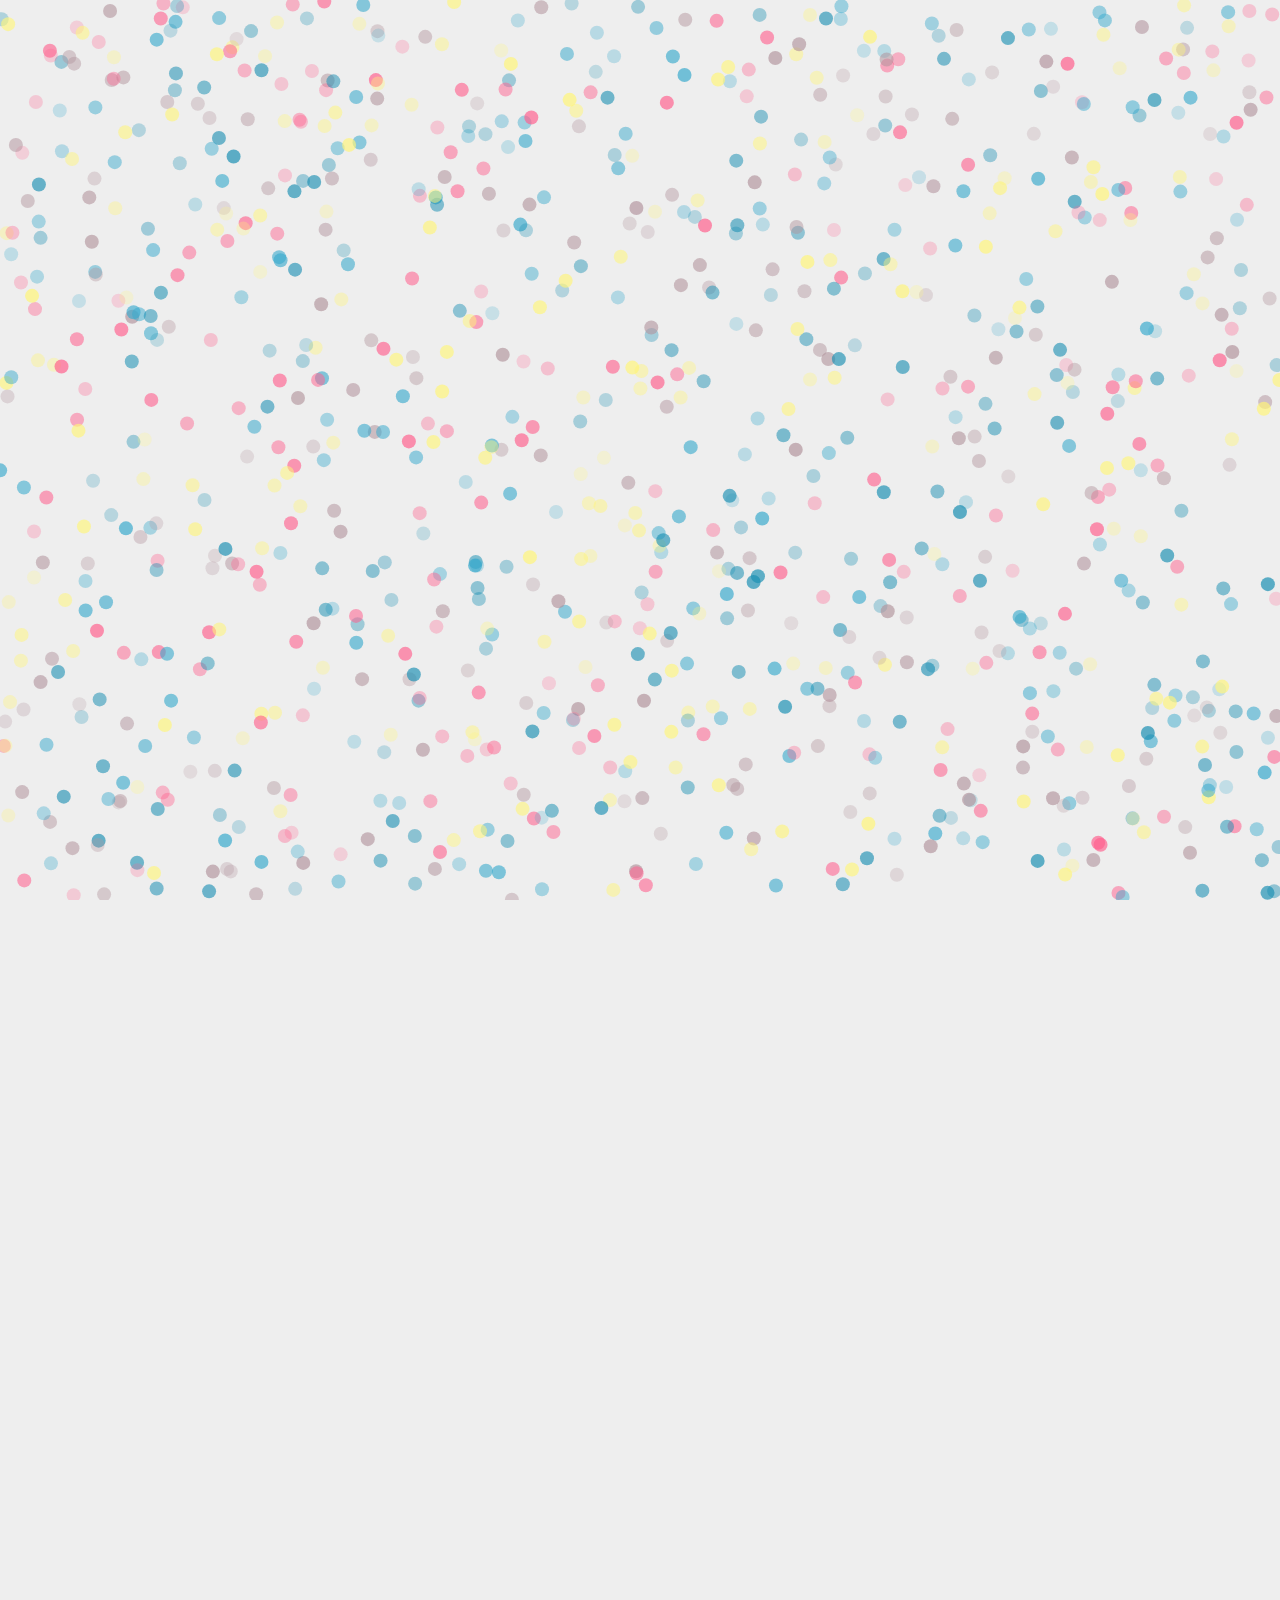
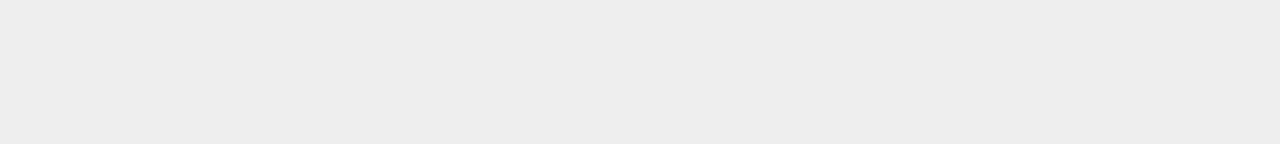
==== Christmas/index.html @ 83e3ecf7 "圣诞" ====
<!DOCTYPE html>
<html>

<head>

  <meta charset="UTF-8">

  <title>HTML5像素文字爆炸重组动画特效DEMO演示</title>

  <link rel="stylesheet" href="css/style.css" media="screen" type="text/css" />

  <style>
    *{
      position: static;
    }
    /* body{
      background: url("./img/0008020295094258_b.jpg") no-repeat;
      background-size: 100% 100%;
    } */
    #text{
      display: none;
    }
    #stage{
      z-index: 100;
      position: absolute;
      top: 0;
      left: 0;
      opacity: 1;
      transition: all 1s;
    }
    .zhufubox{
      position: relative;
      width: 100%;
      top: 0;
      left: 0;
      height: 109rem;
      z-index: 1;
      opacity: 0;
      transition: all 2s;
    }
    .clearfix::after{
      display: block;
      content: "";
      clear: both;
    }
    .zhufu{
          width: 44rem;
          height: 50rem;
          position: absolute;
          /* right: 0; */
          left: 50%;
          top: 35rem;
          margin-left: -22rem;
           font-family:arial, sans-serif; 
           font-size:3rem;
           color: rgb(104, 100, 100);
        }
        .zhufu strong{
          color:brown;
        }
    </style>
</head>

<body>
  <div class="zhufubox clearfix">
    <div class="zhufu">
      <p>圣诞的钟声即将响起，落叶飞舞着，温馨洋溢着，祝福伴随着，多少个不眠之夜都不及今天的平安夜来得幸福而快乐，温暖着这个不一样的夜晚。工作上的不如意或者生活中的不愉快都将它们通通抹掉，多点爱自己，才能把生活过得更加的美好。在此送上一句
        ————
        <strong>圣诞节快乐</strong> </p>
    </div>
  </div>
  <canvas id="text" width="500" height="100"></canvas>
  <canvas id="stage" width="500" height="100"></canvas>
  <!-- <form id="form">
    <input type="text" id="inputText" value="HELLO" />
    <input type="submit" value="TRY IT" />
</form> -->


  <div style="text-align:center;clear:both">
    <script src="/gg_bd_ad_720x90.js" type="text/javascript"></script>
    <script src="/follow.js" type="text/javascript"></script>
  </div>
  <script src='js/EasePack.min.js'></script>
  <script src='js/TweenLite.min.js'></script>
  <script src='js/easeljs-0.7.1.min.js'></script>
  <script src='js/requestAnimationFrame.js'></script>

  <script src="js/index.js"></script>

</body>

</html>
---- Christmas/css/style.css ----
body {
  background: #eee;
}

* {
  position: absolute;
  margin: 0; padding: 0;
}

input[type="text"] {
  border: 1px solid #ddd;
  padding: 6px;
  font-size: 18px;
  width: 200px;
  text-transform: uppercase;
  top: 30px;
  left: 130px;
}

input[type="submit"] {
  display: block;
  width: 100px;
  border: 0;
  line-height: 35px;
  height: 35px;
  color: #fff;
  background: mediumpurple;
  font-size: 18px;
  top: 30px;
  left: 350px;
  cursor: pointer;
}

form {
  width: 600px;
  height: 100px;
}
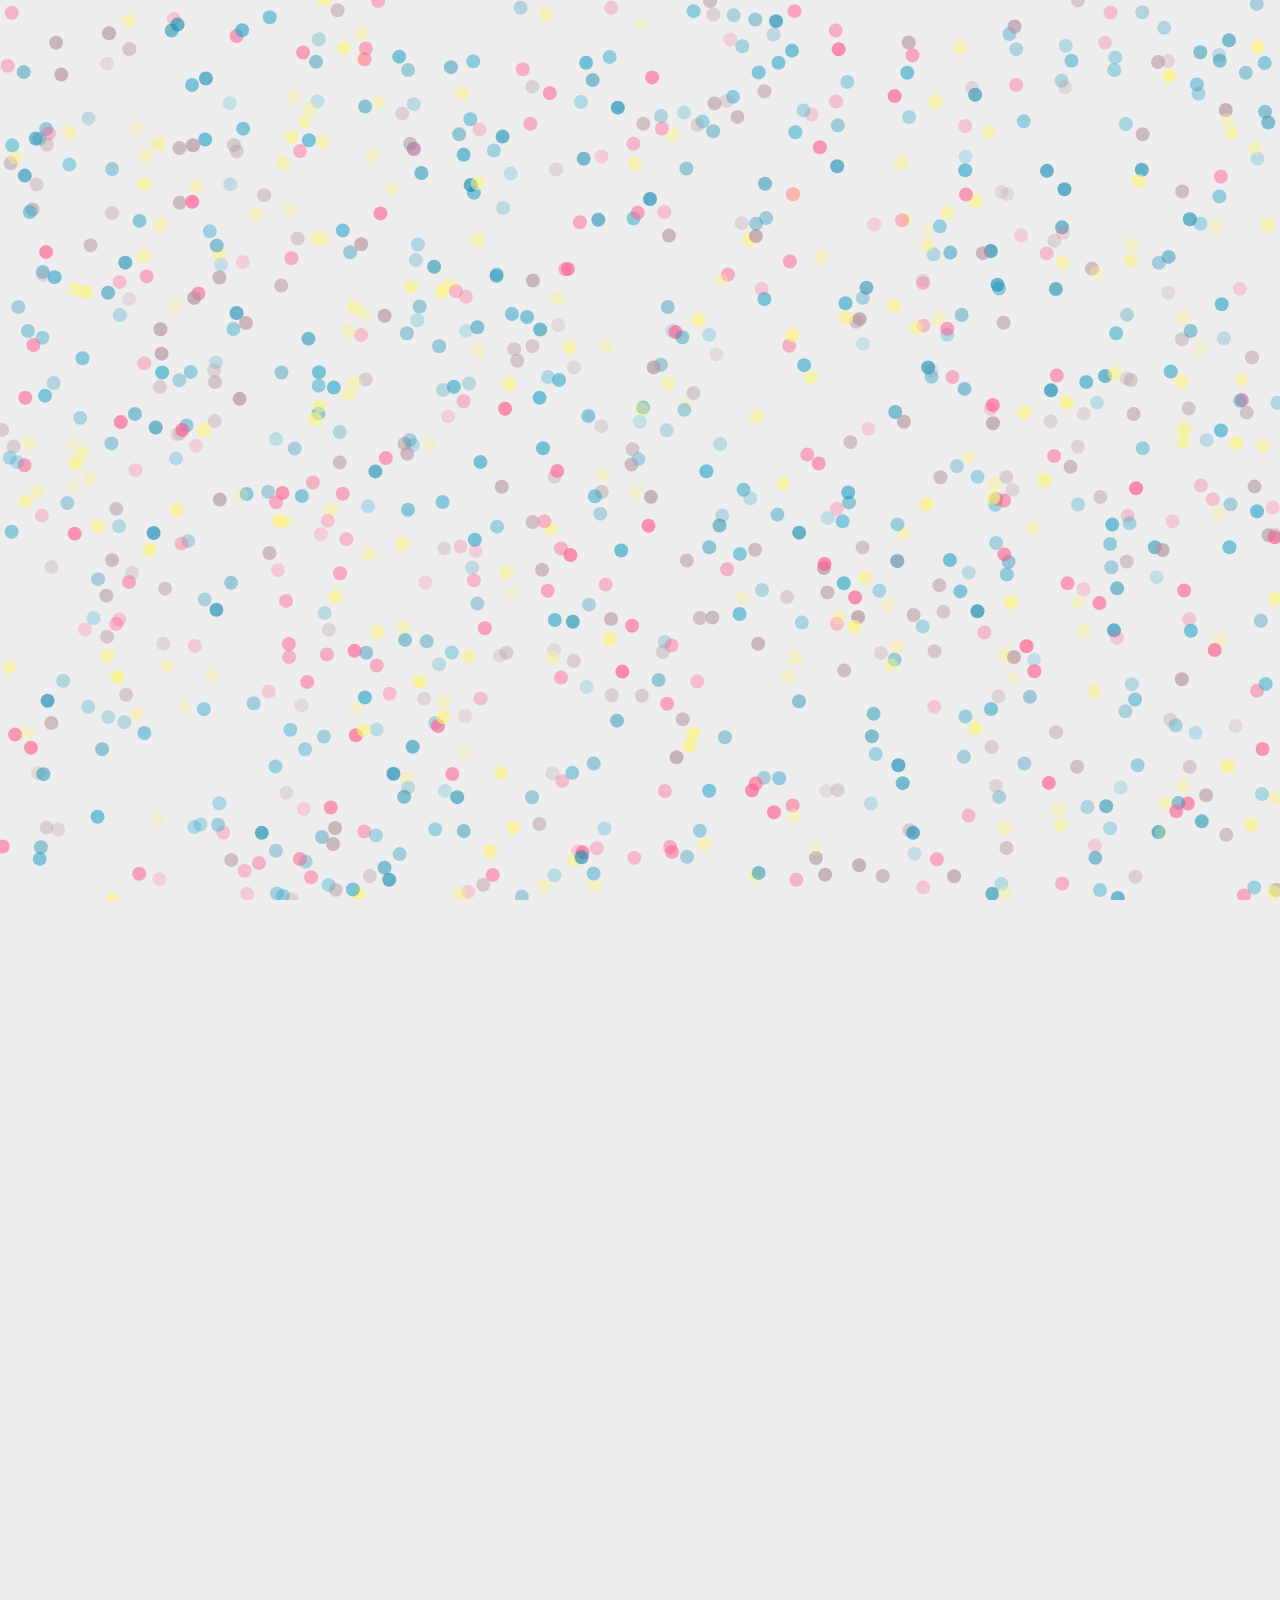
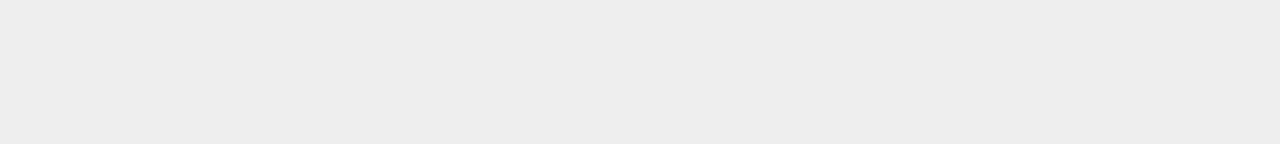
==== commit fd91a2d3: "圣诞" ====
--- a/Christmas/index.html
+++ b/Christmas/index.html
@@ -5,7 +5,7 @@
 
   <meta charset="UTF-8">
 
-  <title>HTML5像素文字爆炸重组动画特效DEMO演示</title>
+  <title>圣诞快乐</title>
 
   <link rel="stylesheet" href="css/style.css" media="screen" type="text/css" />
 
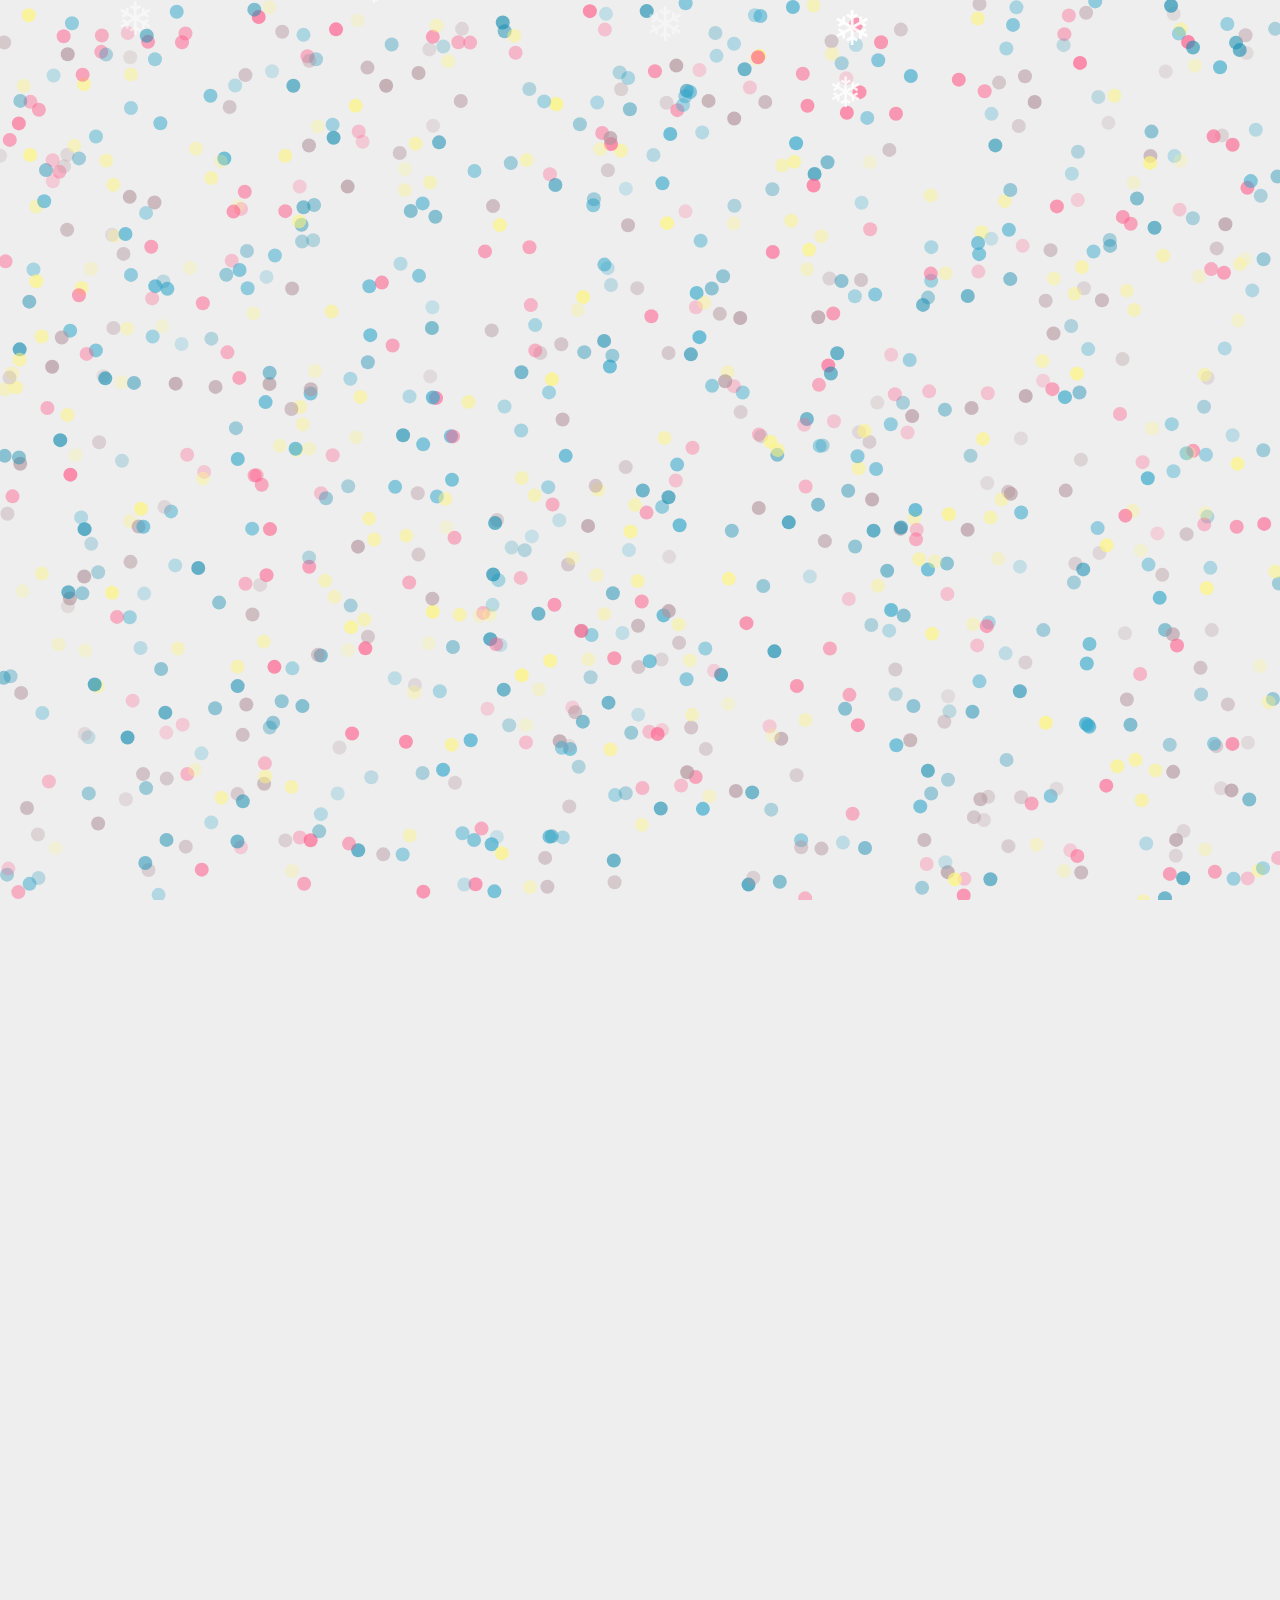
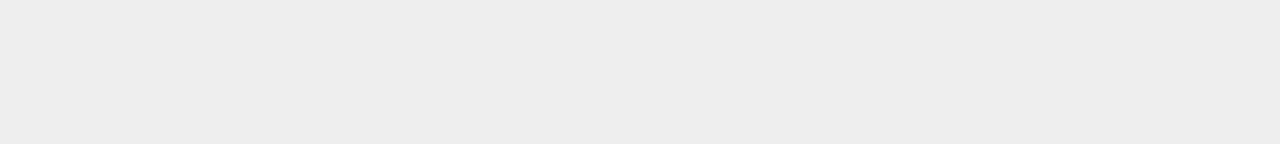
==== commit 271bba1a: "圣诞" ====
--- a/Christmas/index.html
+++ b/Christmas/index.html
@@ -12,6 +12,7 @@
   <style>
     *{
       position: static;
+      z-index: 500;
     }
     /* body{
       background: url("./img/0008020295094258_b.jpg") no-repeat;
@@ -53,7 +54,7 @@
           margin-left: -22rem;
            font-family:arial, sans-serif; 
            font-size:3rem;
-           color: rgb(104, 100, 100);
+           color: rgb(202, 197, 197);
         }
         .zhufu strong{
           color:brown;
@@ -87,6 +88,7 @@
   <script src='js/requestAnimationFrame.js'></script>
 
   <script src="js/index.js"></script>
+  <script type="module" src="./demo.js"></script>
 
 </body>
 
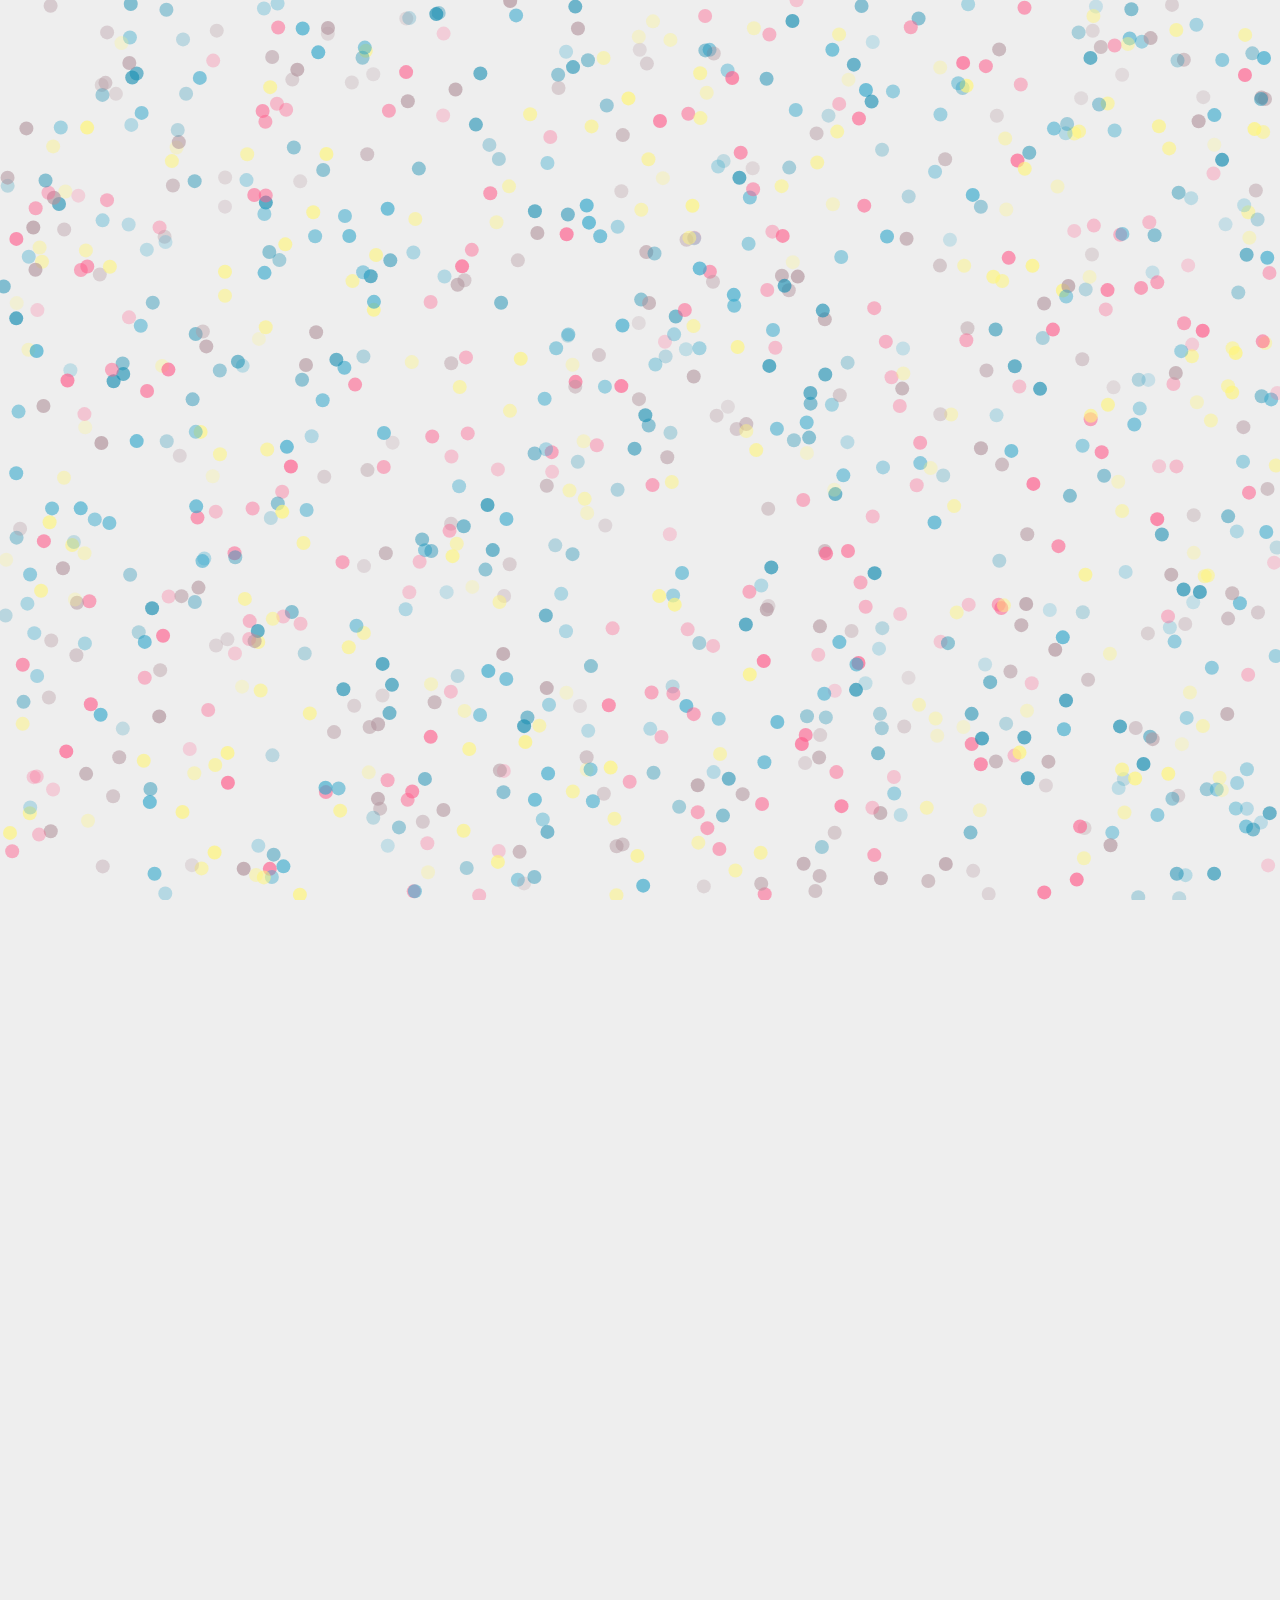
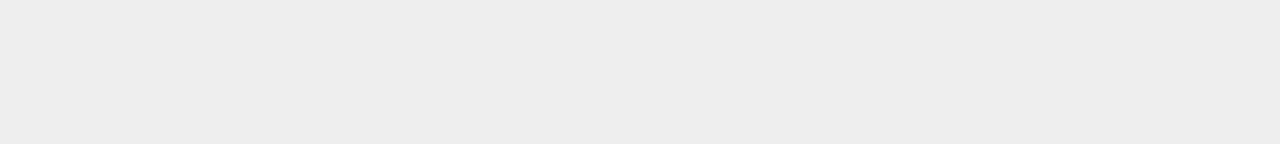
==== commit 09c6ffbc: "圣诞" ====
--- a/Christmas/index.html
+++ b/Christmas/index.html
@@ -88,7 +88,7 @@
   <script src='js/requestAnimationFrame.js'></script>
 
   <script src="js/index.js"></script>
-  <script type="module" src="./demo.js"></script>
+  <script src="./demo.js"></script>
 
 </body>
 
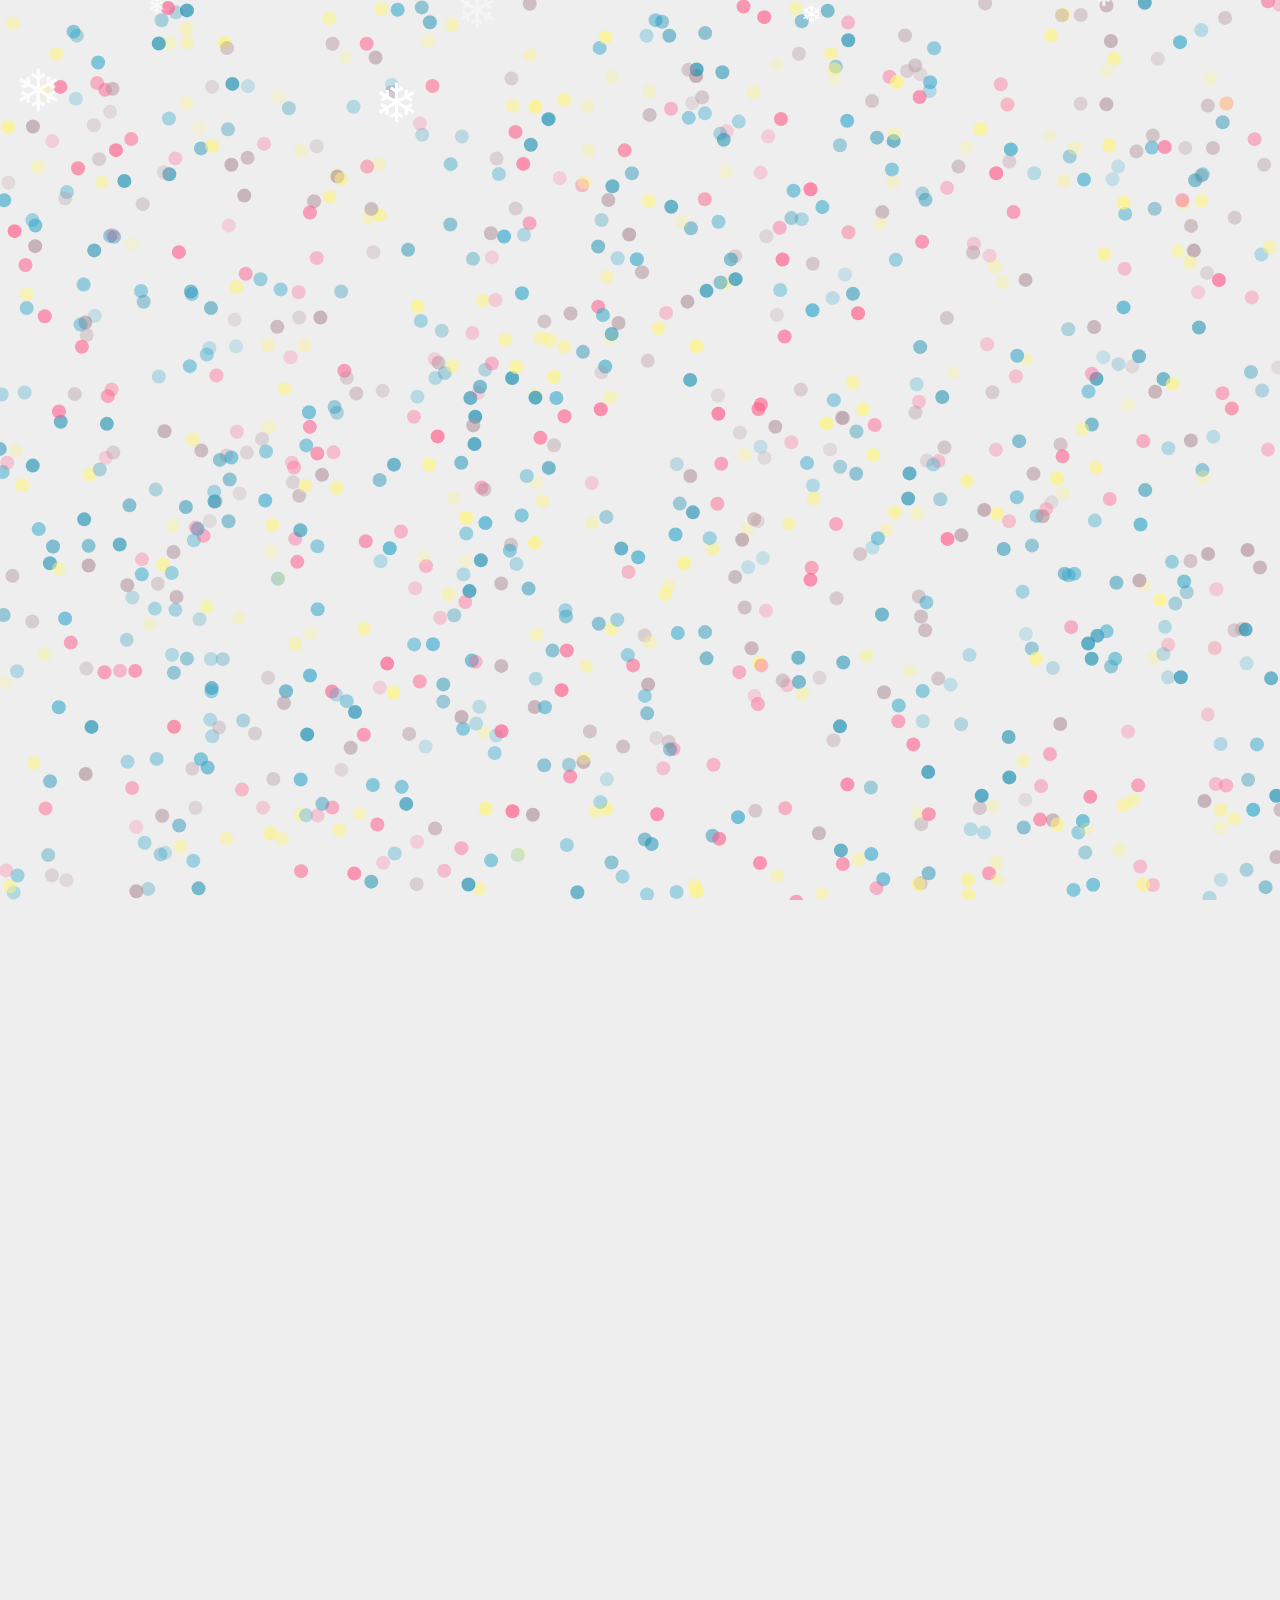
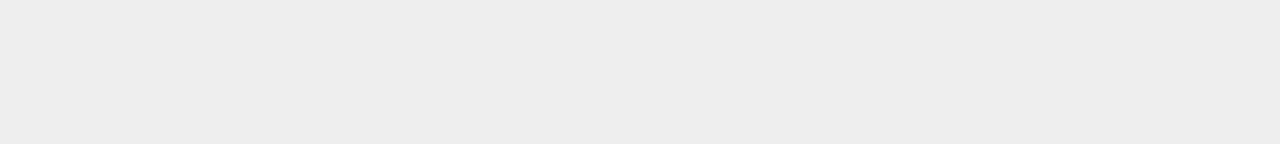
==== commit f3751c38: "圣诞" ====
--- a/Christmas/index.html
+++ b/Christmas/index.html
@@ -88,7 +88,7 @@
   <script src='js/requestAnimationFrame.js'></script>
 
   <script src="js/index.js"></script>
-  <script src="./demo.js"></script>
+  <script type="module" src="./demo.js"></script>
 
 </body>
 
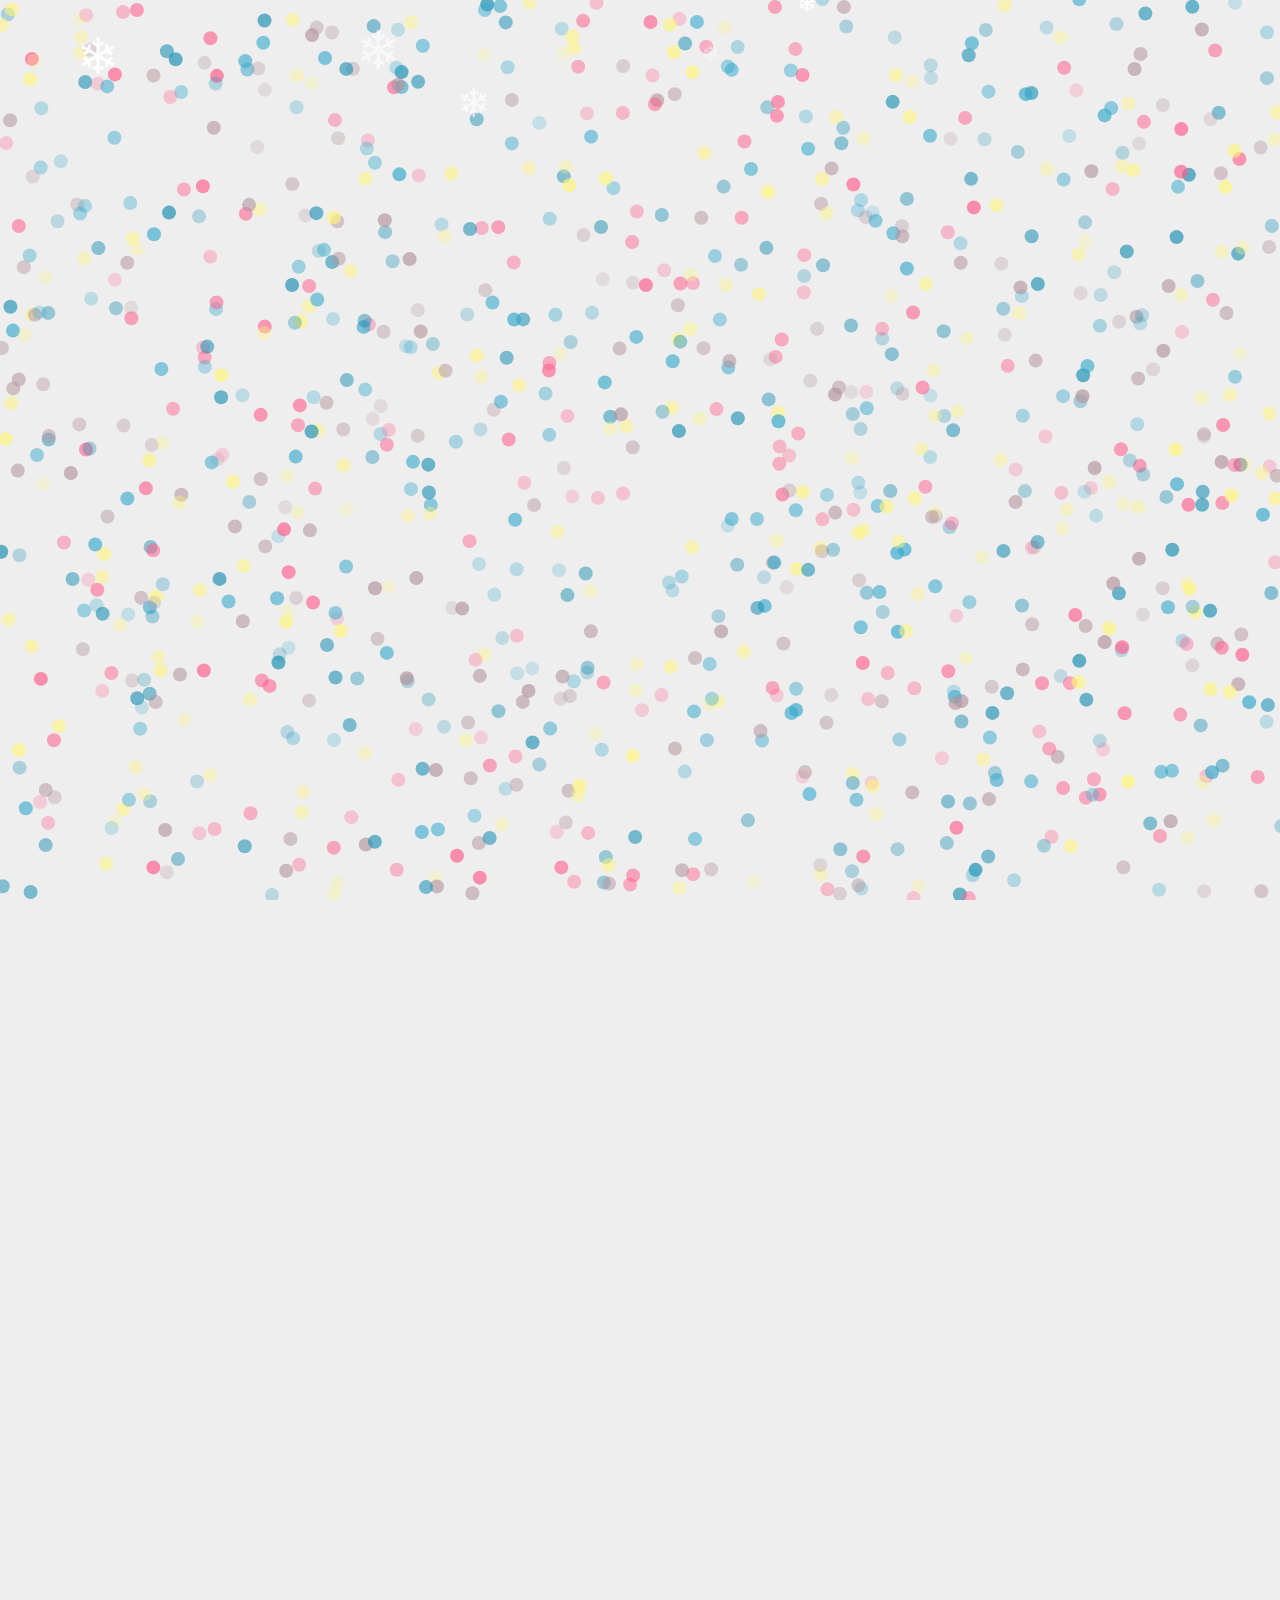
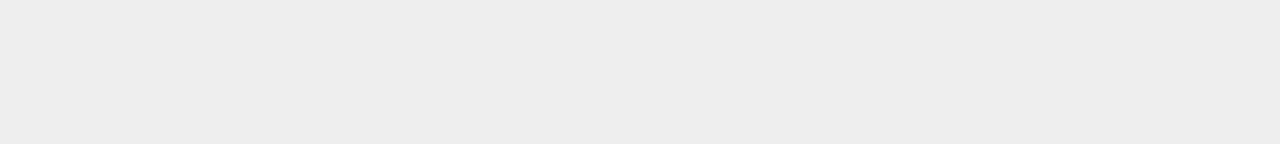
==== commit 37ba4d27: "圣诞" ====
--- a/Christmas/index.html
+++ b/Christmas/index.html
@@ -56,8 +56,11 @@
            font-size:3rem;
            color: rgb(202, 197, 197);
         }
-        .zhufu strong{
-          color:brown;
+        .zhufu span{
+          color:rgb(207, 44, 44);
+          font-weight: bold;
+          float: right;
+          font-size: 3.5rem;
         }
     </style>
 </head>
@@ -65,9 +68,8 @@
 <body>
   <div class="zhufubox clearfix">
     <div class="zhufu">
-      <p>圣诞的钟声即将响起，落叶飞舞着，温馨洋溢着，祝福伴随着，多少个不眠之夜都不及今天的平安夜来得幸福而快乐，温暖着这个不一样的夜晚。工作上的不如意或者生活中的不愉快都将它们通通抹掉，多点爱自己，才能把生活过得更加的美好。在此送上一句
-        ————
-        <strong>圣诞节快乐</strong> </p>
+      <p></p>
+      <span></span>
     </div>
   </div>
   <canvas id="text" width="500" height="100"></canvas>
@@ -86,6 +88,9 @@
   <script src='js/TweenLite.min.js'></script>
   <script src='js/easeljs-0.7.1.min.js'></script>
   <script src='js/requestAnimationFrame.js'></script>
+  <script>
+      
+  </script>
 
   <script src="js/index.js"></script>
   <script type="module" src="./demo.js"></script>
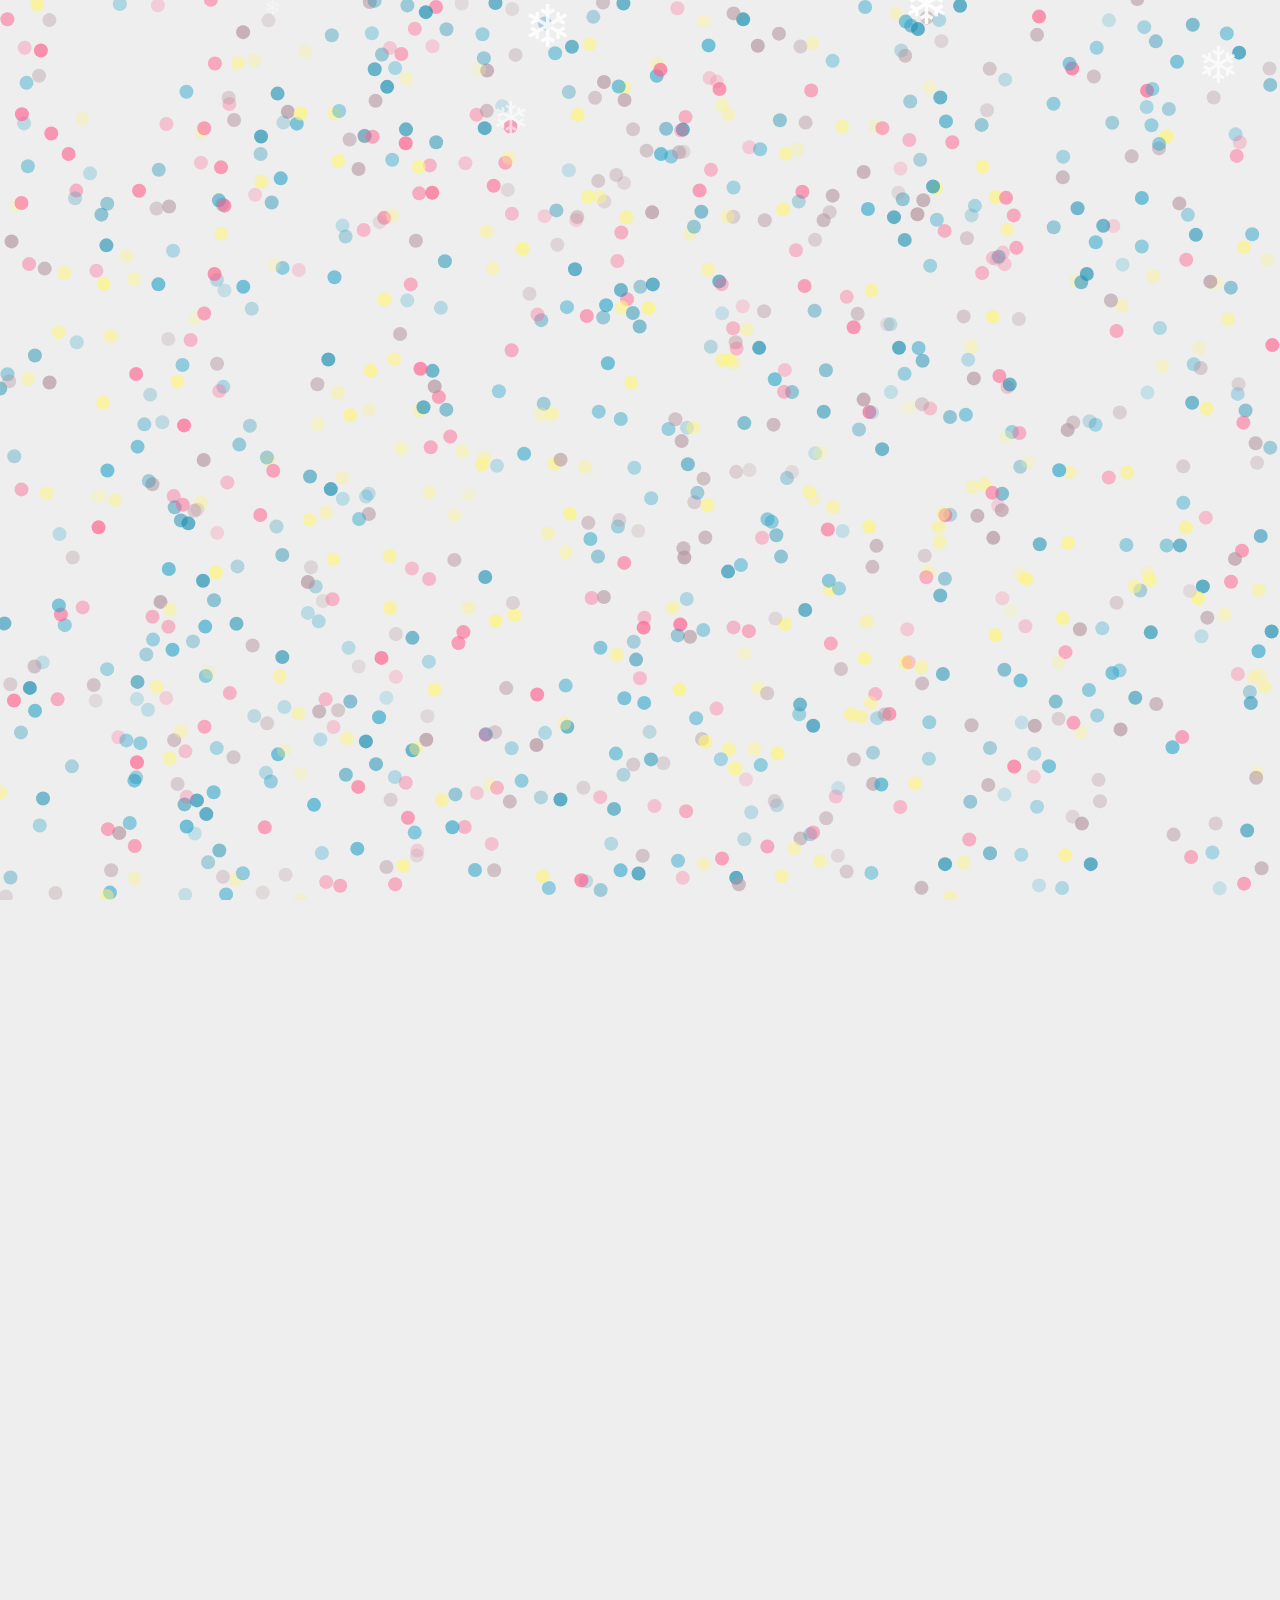
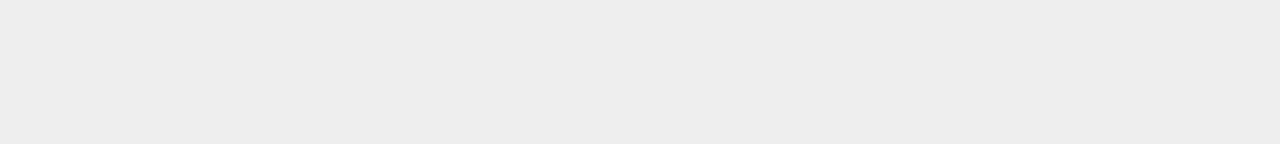
==== commit 537dd3c8: "圣诞" ====
--- a/Christmas/index.html
+++ b/Christmas/index.html
@@ -5,7 +5,7 @@
 
   <meta charset="UTF-8">
 
-  <title>圣诞快乐</title>
+  <title>丽华-圣诞节快乐</title>
 
   <link rel="stylesheet" href="css/style.css" media="screen" type="text/css" />
 
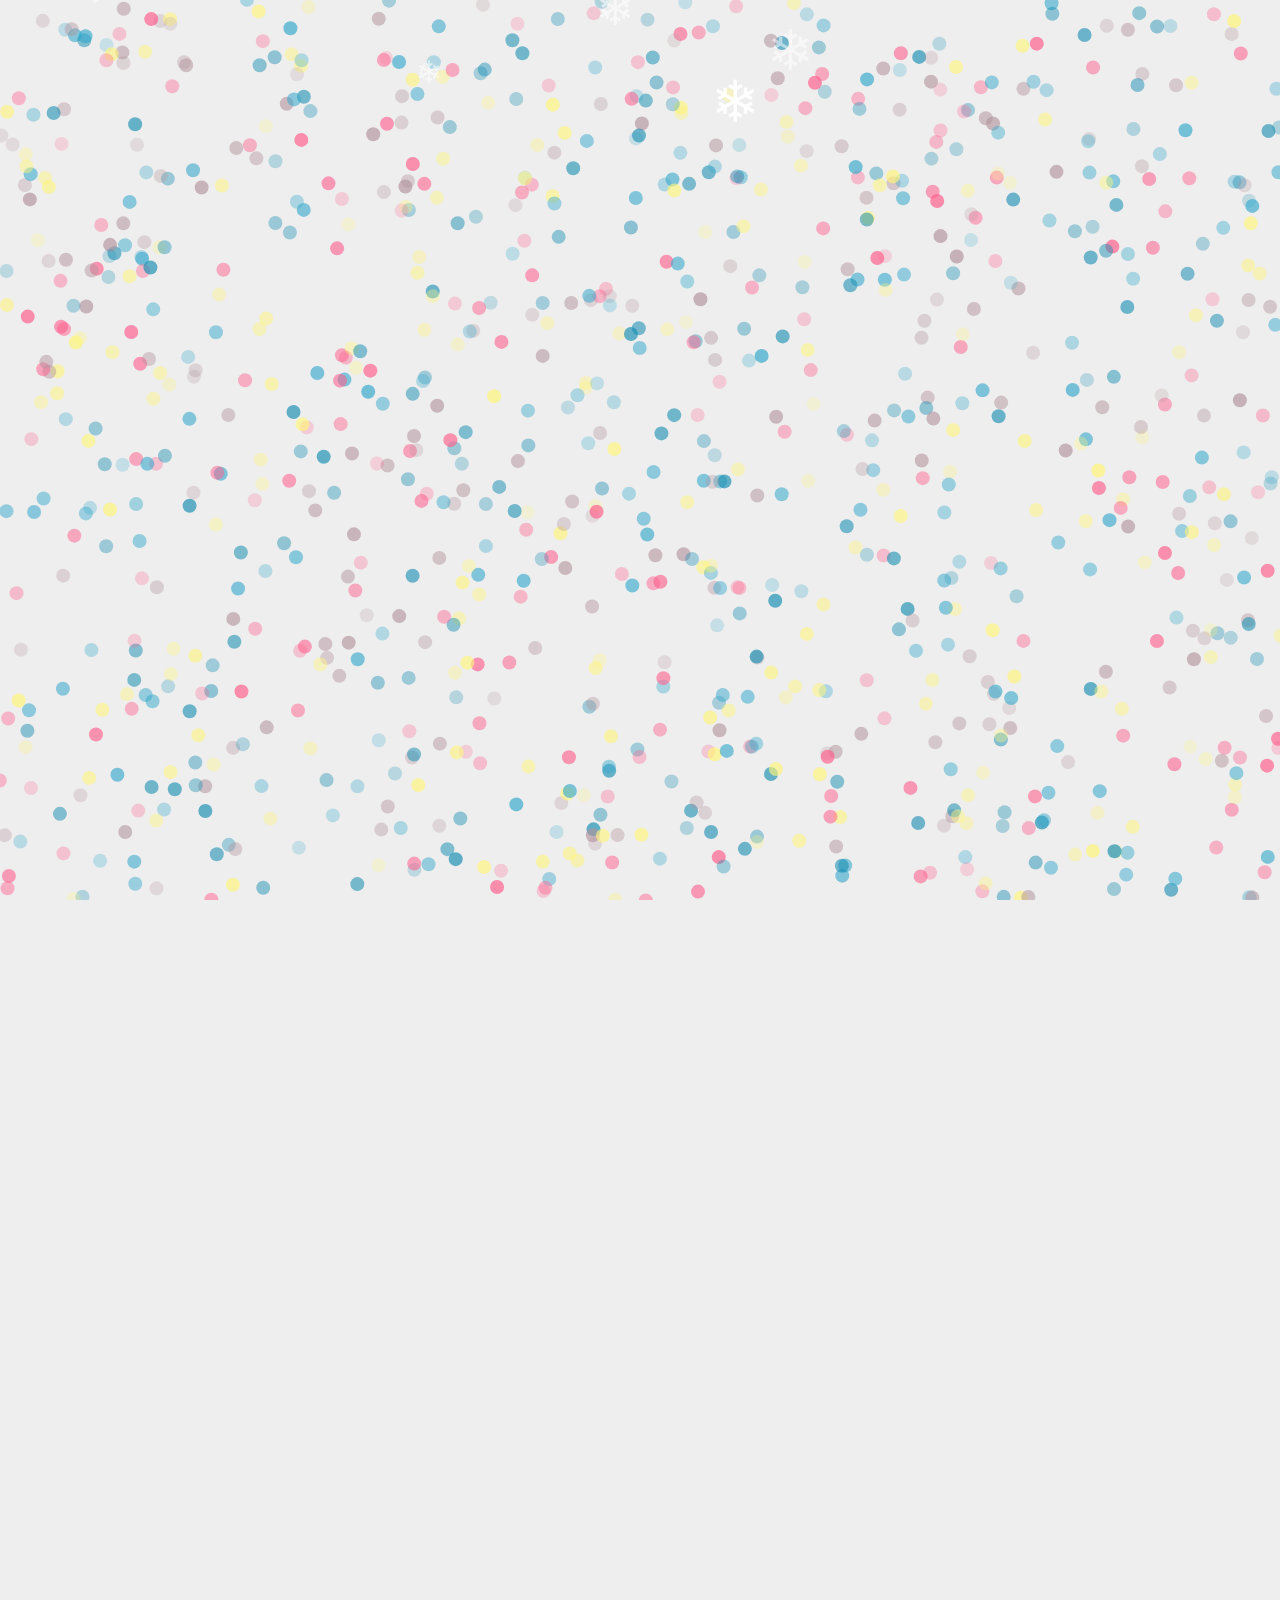
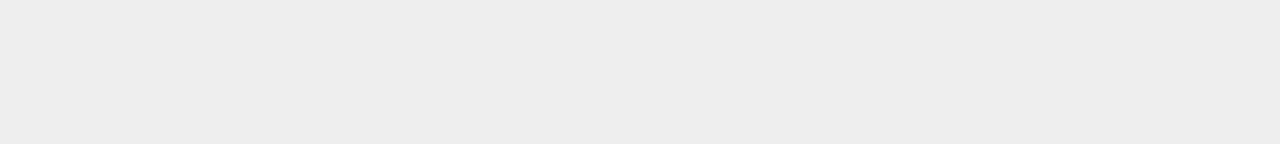
==== commit 065f3b60: "圣诞" ====
--- a/Christmas/index.html
+++ b/Christmas/index.html
@@ -12,7 +12,7 @@
   <style>
     *{
       position: static;
-      z-index: 500;
+      /* z-index: 500; */
     }
     /* body{
       background: url("./img/0008020295094258_b.jpg") no-repeat;
@@ -22,7 +22,7 @@
       display: none;
     }
     #stage{
-      z-index: 100;
+      /* z-index: 100; */
       position: absolute;
       top: 0;
       left: 0;
@@ -62,6 +62,16 @@
           float: right;
           font-size: 3.5rem;
         }
+        .zhufu a{
+          text-decoration: none;
+          color: coral;
+          font-size: 3rem;
+          /* margin-top: 50px; */
+          position: absolute;
+          bottom: 50px;
+          opacity: 0;
+          transition: all 1s;
+        }
     </style>
 </head>
 
@@ -70,6 +80,7 @@
     <div class="zhufu">
       <p></p>
       <span></span>
+      <a href="./apple.html">戳我进入下个页面</a>
     </div>
   </div>
   <canvas id="text" width="500" height="100"></canvas>
